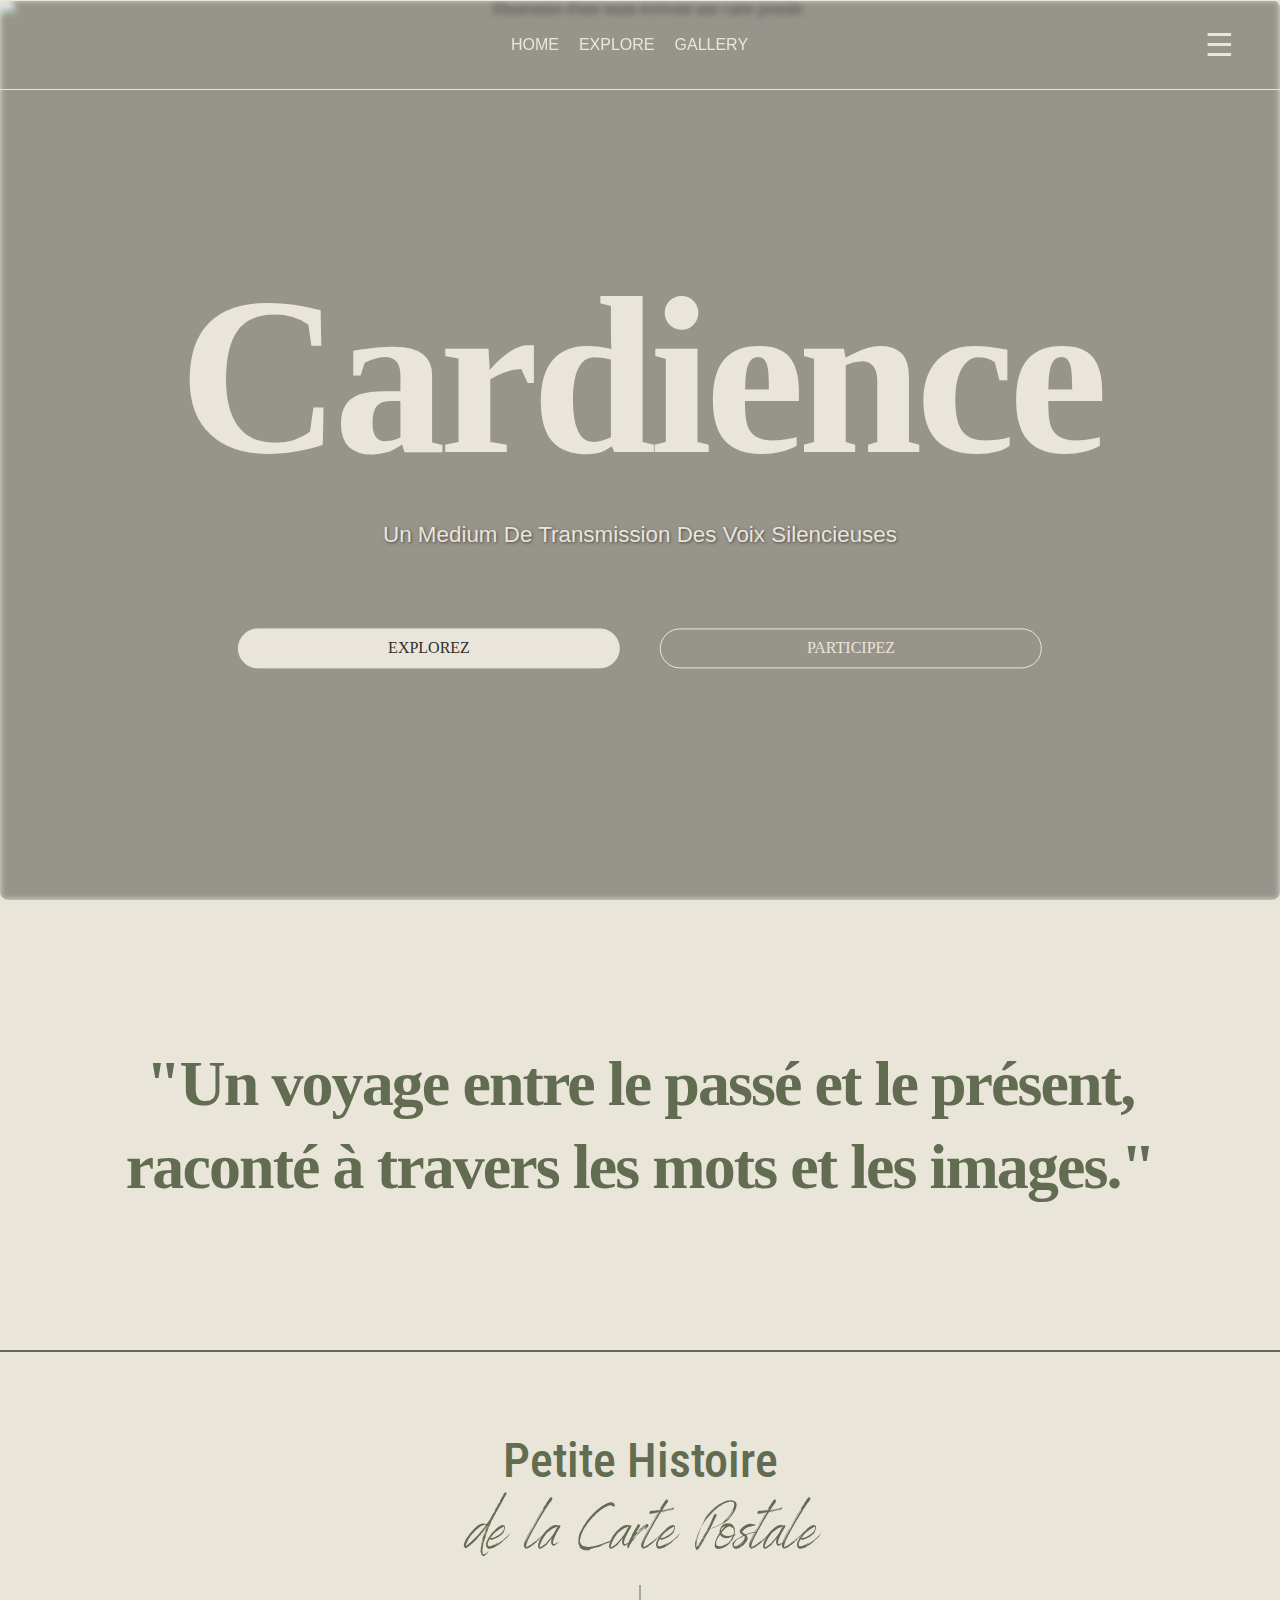
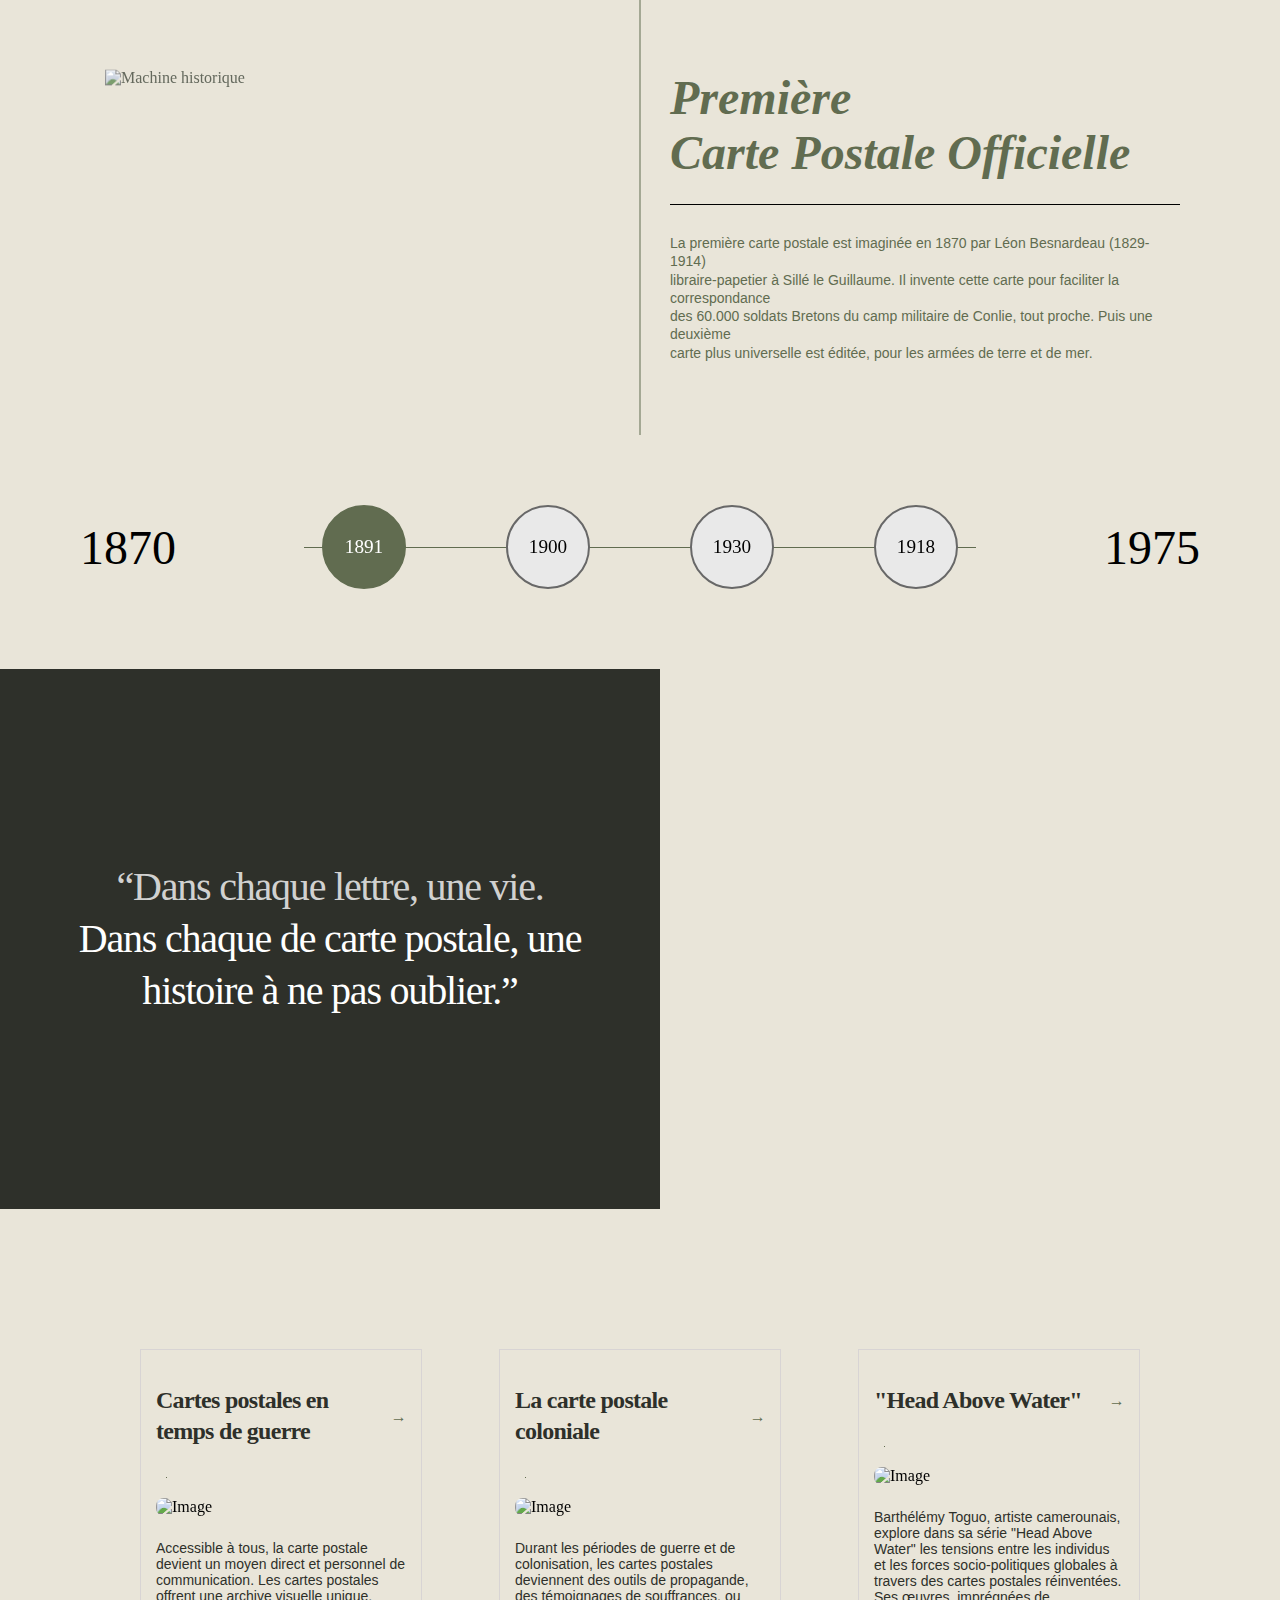
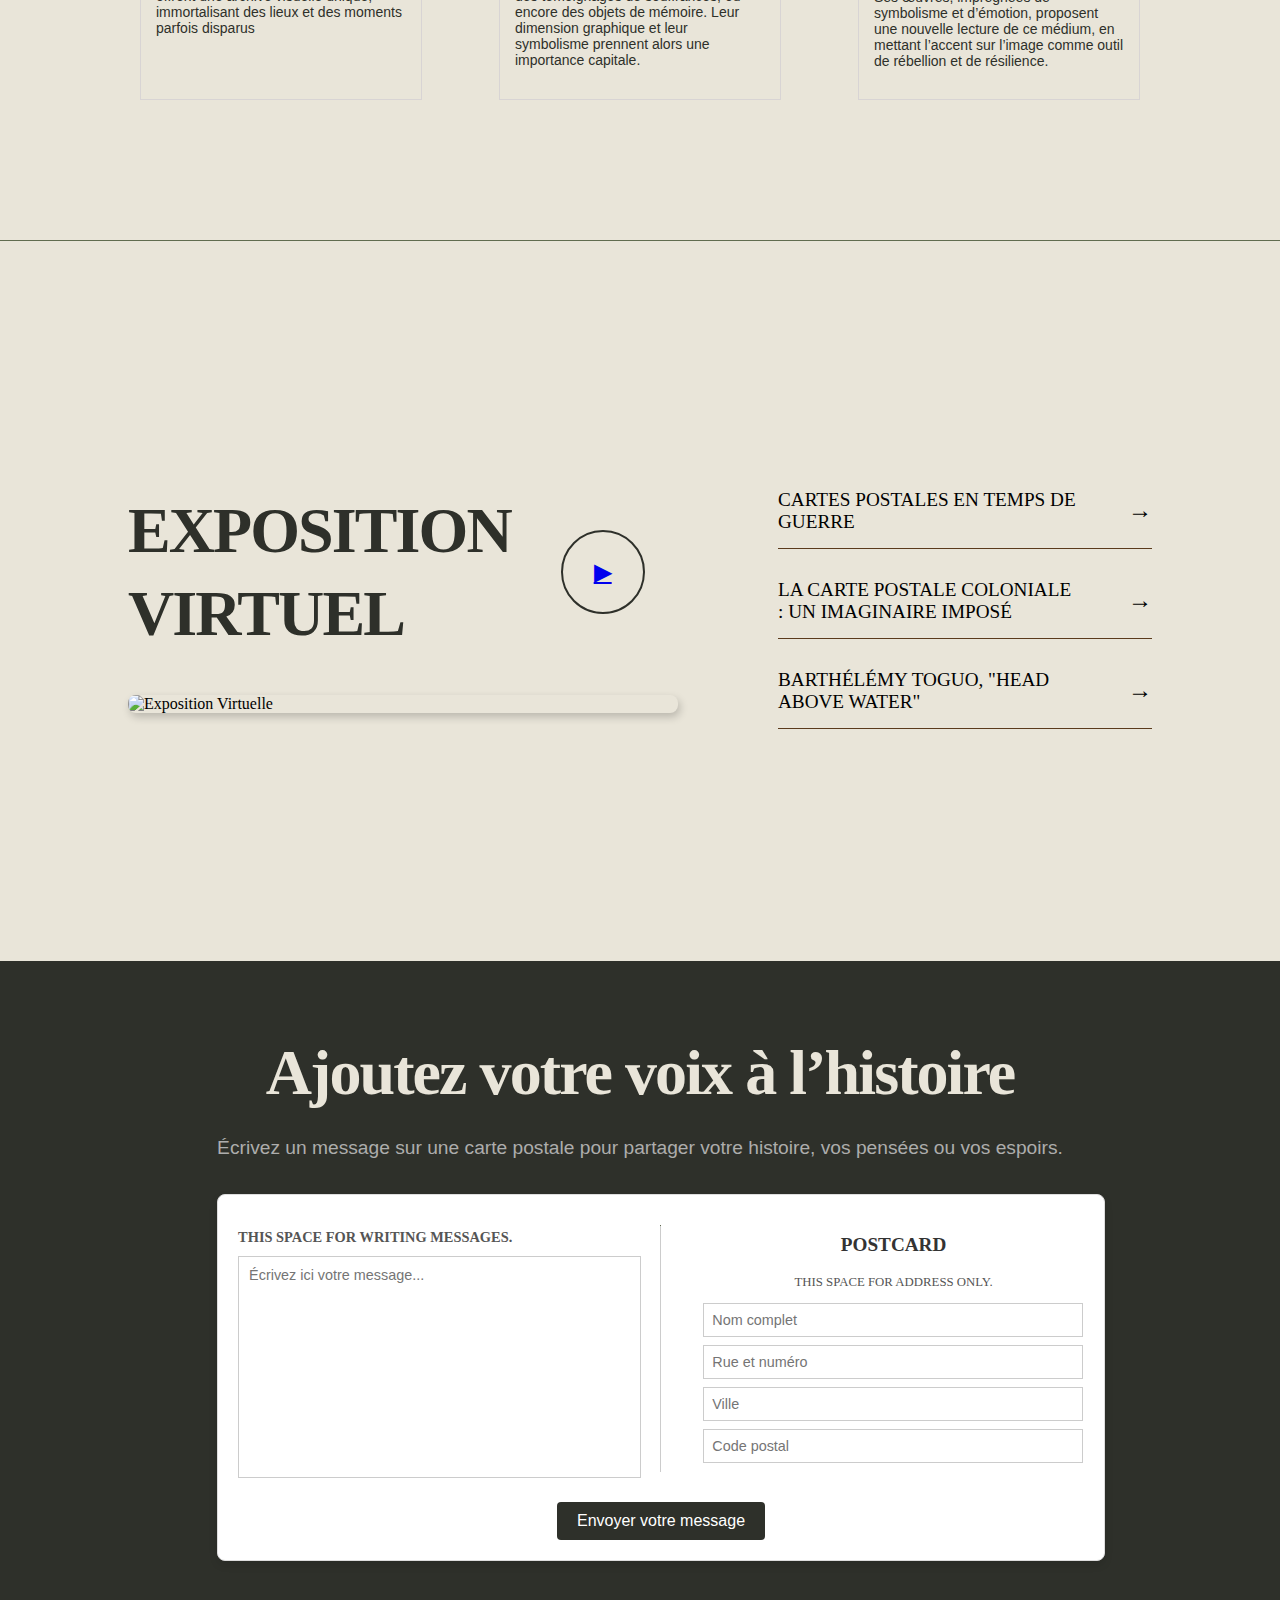
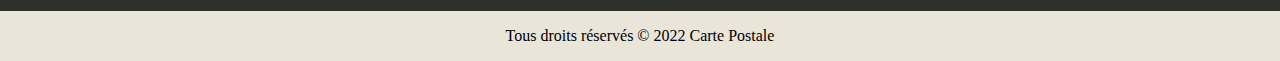
==== carte-postale/index.html @ 4cc66382 "initiale" ====
<!DOCTYPE html>
<html lang="en">
  <head>
    <meta charset="UTF-8" />
    <meta name="viewport" content="width=device-width, initial-scale=1.0" />
    <title>La Carte Postale : Medium de Transmission</title>
    <link rel="stylesheet" href="./css/styles.css" />
  </head>
  <body>
    <script src="./js/main.js"></script>
    <nav class="navbar">
      <ul class="nav-list">
        <li class="nav-item"><a href="#home">HOME</a></li>
        <li class="nav-item"><a href="#expo-virtuel">EXPLORE</a></li>
        <li class="nav-item"><a href="#gallery">GALLERY</a></li>
      </ul>
      <div class="hidden-menu" id="hiddenMenu">
        <ul class="menu-list">
          <li class="menu-item"><a href="#home">Home</a></li>
          <li class="menu-item"><a href="#expo-virtuel">Explore</a></li>
          <li class="menu-item"><a href="#gallery">Gallery</a></li>
        </ul>
      </div>
      <button class="menu-toggle" onclick="toggleMenu()">☰</button>
    </nav>
    <header id= "home" class="header-container">
      <img
        src="https://res.cloudinary.com/da9k32mdb/image/upload/v1738749665/media/images/epbzbhcxcl1qa9uxrbhp.png"
        alt="Illustration d'une main écrivant une carte postale"
        class="header-image"
      />
      <div class="header-text">
        <h1 class="header-title">Cardience</h1>
        <p class="header-subtitle">
          Un medium de transmission des voix silencieuses
        </p>
        <div class="header-btns">
          <a href="#expo-virtuel" class="explore-btn">Explorez</a>
          <a href="#participer" class="participe-btn">Participez</a>
        </div>
      </div>
    </header>
    <!-- <--Timeline-->
    <main>
      <!-- Premiere partie -->
      <section class="intro-section">
        <div class="text-section">
          <p>
            "Un voyage entre le passé et le présent,<br />
            raconté à travers les mots et les images."
          </p>
        </div>
      </section>
      <!-- Deuxieme partie -->
      <section class="second-section">
        <div class="second-intro">
          <h2 id="explore">
            Petite Histoire <br /><span class="text">de la Carte Postale</span>
          </h2>
          <div class="container">
            <div class="content">
              <div class="left-side">
                <div class="image-stack">
                  <!-- <img
                    src="./images/1889.WEBP"
                    alt="Machine historique"
                    class="historic-image"
                  />
                  <img
                    src="./images/1889.WEBP"
                    alt="Machine historique"
                    class="historic-image"
                  />
                  <img
                    src="./images/1889.WEBP"
                    alt="Machine historique"
                    class="historic-image"
                  /> -->
                  <img
                    src="./images/1889.WEBP"
                    alt="Machine historique"
                    class="historic-image"
                  />
                </div>
              </div>
              <div class="right-side">
                <p class="year-numbers"></p>
                <p class="title"></p>
                <p class="description"></p>
                <!-- <a href="#" class="btn">Lire l'histoire</a> -->
              </div>
            </div>
            <!-- <div class="scroll-indicator">↑<br />↓</div> -->
          </div>
          <div class="timeline-container">
            <div class="timeline-line"></div>
            <div class="timeline-numbers">
              <span class="start-number">1870</span>
              <span class="end-number">1975</span>
            </div>
            <div class="navigation-circles">
              <span class="circle" data-year="1870-1891">1891</span>
              <span class="circle" data-year="1891-1900">1900</span>
              <span class="circle" data-year="1911-1930">1930</span>
              <span class="circle" data-year="1918-1975">1918</span>
            </div>
          </div>
        </div>
      </section>
      <!-- Quatrieme partie -->
      <section class="split-section">
        <div class="text-image-split">
          <div class="text-split">
            <p>“Dans chaque lettre, une vie.</p>
            <p>Dans chaque de carte postale, une histoire à ne pas oublier.”</p>
          </div>
          <div class="image-split"></div>
        </div>
      </section>

      <!-- Troisieme partie -->
      <section id="gallery" class="third-section">
        <div class="gallery">
          <div class="card">
            <h2>Cartes postales en temps de guerre <a href="#">→</a></h2>
            <hr class="separator" />
            <img src="https://res.cloudinary.com/da9k32mdb/image/upload/v1738749640/media/images/xd6epl6anxelauhqwcve.jpg" alt="Image" />
            <p>
              Accessible à tous, la carte postale devient un moyen direct et
              personnel de communication. Les cartes postales offrent une
              archive visuelle unique, immortalisant des lieux et des moments
              parfois disparus
            </p>
          </div>
          <div class="card">
            <h2>La carte postale coloniale <a href="#">→</a></h2>
            <hr class="separator" />
            <img src="https://res.cloudinary.com/da9k32mdb/image/upload/v1738749648/media/images/zfi2mnt8lnycsgnk5zry.jpg" alt="Image" />
            <p>
              Durant les périodes de guerre et de colonisation, les cartes
              postales deviennent des outils de propagande, des témoignages de
              souffrances, ou encore des objets de mémoire. Leur dimension
              graphique et leur symbolisme prennent alors une importance
              capitale.
            </p>
          </div>
          <div class="card">
            <h2>"Head Above Water" <a href="#">→</a></h2>
            <hr class="separator" />
            <img src="https://res.cloudinary.com/da9k32mdb/image/upload/v1738749658/media/images/yooyxf6wiba954ajx8kl.png" alt="Image" />
            <p>
              Barthélémy Toguo, artiste camerounais, explore dans sa série
              "Head Above Water" les tensions entre les individus et les forces
              socio-politiques globales à travers des cartes postales
              réinventées. Ses œuvres, imprégnées de symbolisme et d’émotion,
              proposent une nouvelle lecture de ce médium, en mettant l’accent
              sur l’image comme outil de rébellion et de résilience.
            </p>
          </div>
        </div>
      </section>

      <section id="expo-virtuel" class="expo-section">
        <div class="expo-container">
          <div class="expo-left">
            <div class="expo-title">
              <h1>EXPOSITION<br />VIRTUEL</h1>
              <div class="play-button">
                <a href="expo.html">
                  <span>&#9654;</span>
                  <!-- Icône de lecture -->
                </a>
              </div>
            </div>
            <img
              src="https://res.cloudinary.com/da9k32mdb/image/upload/v1738749639/media/images/rwdmaqkcmffhu7capa2g.png"
              alt="Exposition Virtuelle"
              class="expo-image"
            />
          </div>
          <div class="expo-right">
            <div class="expo-links">
              <a href="#" class="expo-link">
                <span>Cartes postales en temps de guerre</span>
                <span class="arrow">&#8594;</span>
              </a>
              <a href="#" class="expo-link">
                <span>La carte postale coloniale : Un imaginaire imposé</span>
                <span class="arrow">&#8594;</span>
              </a>
              <a href="#" class="expo-link">
                <span>Barthélémy Toguo, "Head Above Water"</span>
                <span class="arrow">&#8594;</span>
              </a>
            </div>
          </div>
        </div>
      </section>
      <section id="participer" class="participer-section">
        <div class="container-participer">
          <h1 class="title-participer">Ajoutez votre voix à l’histoire</h1>
          <p class="description-participer">
            Écrivez un message sur une carte postale pour partager votre
            histoire, vos pensées ou vos espoirs.
          </p>
          <div class="postcard-container">
            <form id="postcardForm" class="postcard-form">
              <div class="form-columns">
                <!-- Colonne gauche : Message -->
                <div class="left-column">
                  <h3>THIS SPACE FOR WRITING MESSAGES.</h3>
                  <textarea
                    id="message"
                    name="message"
                    class="message-textarea"
                    placeholder="Écrivez ici votre message..."
                    maxlength="250"
                    required
                  ></textarea>
                </div>

                <!-- Ligne de séparation -->
                <div class="separator"></div>

                <!-- Colonne droite : Adresse -->
                <div class="right-column">
                  <h3>POSTCARD</h3>
                  <p class="instructions">THIS SPACE FOR ADDRESS ONLY.</p>

                  <div class="address-lines">
                    <input
                      type="text"
                      name="name"
                      class="address-input"
                      placeholder="Nom complet"
                      required
                    />
                    <input
                      type="text"
                      name="street"
                      class="address-input"
                      placeholder="Rue et numéro"
                      required
                    />
                    <input
                      type="text"
                      name="city"
                      class="address-input"
                      placeholder="Ville"
                      required
                    />
                    <input
                      type="text"
                      name="postal-code"
                      class="address-input"
                      placeholder="Code postal"
                      required
                    />
                  </div>
                </div>
              </div>

              <!-- Bouton de soumission -->
              <div class="button-container">
                <button type="submit" class="submit-btn">
                  Envoyer votre message
                </button>
              </div>
            </form>
          </div>
        </div>
      </section>
    </main>

    <footer>
      <p>Tous droits réservés &copy; 2022 Carte Postale</p>
    </footer>
    <script src="main.js"></script>
  </body>
</html>
---- carte-postale/css/styles.css ----
@import url("https://fonts.googleapis.com/css2?family=Libre+Bodoni:ital,wght@0,400..700;1,400..700&display=swap");
@import url("https://fonts.googleapis.com/css2?family=Playfair+Display:ital,wght@0,400..900;1,400..900&display=swap");
@import url("https://fonts.googleapis.com/css2?family=Chonburi&display=swap");
@import url("https://fonts.googleapis.com/css2?family=Grechen+Fuemen&display=swap");
@import url("https://fonts.googleapis.com/css2?family=Pompiere&display=swap");
@import url("https://fonts.googleapis.com/css2?family=Poiret+One&display=swap");
@import url("https://fonts.googleapis.com/css2?family=Roboto+Condensed:ital,wght@0,100..900;1,100..900&display=swap");
@import url("https://fonts.googleapis.com/css2?family=IBM+Plex+Sans:ital,wght@0,100;0,200;0,300;0,400;0,500;0,600;0,700;1,100;1,200;1,300;1,400;1,500;1,600;1,700&display=swap");
@import url("https://use.typekit.net/qfm7jsd.css");
@import url("https://use.typekit.net/qfm7jsd.css");
@import url("https://use.typekit.net/qfm7jsd.css"); /*cubano,lft-etica-mono,meno-banner*/

@font-face {
  font-family: "Benedict Regular";
  src: url("../fonts/Benedict Regular.otf") format("truetype");
}
body {
  margin: 0;
  padding: 0;
  min-height: 100vh;
  display: flex;
  flex-direction: column;
  justify-content: center;
  align-items: center;
  background-attachment: fixed;
  color: hsl(0, 0%, 0%);
  transition: background-color 0.5s ease;
  overflow-x: hidden; /* Empêche le défilement horizontal */
  background-color: #e9e5d9;
}

body::after {
  content: "";
  position: fixed;
  top: 0;
  left: 0;
  width: 100%;
  height: 100%;
  background-image: url(https://assets.iceable.com/img/noise-transparent.png);
  opacity: 0.5; /* Ajustez l'opacité selon vos besoins */
  pointer-events: none; /* Empêche les interactions avec le pseudo-élément */
  z-index: 9999; /* Assure que le grain est au-dessus de tout le contenu */
}

.header-container {
  position: relative;
  text-align: center;
  display: flex; /* Utilise Flexbox pour centrer le contenu */
  justify-content: center; /* Centre horizontalement */
  align-items: center; /* Centre verticalement */
  width: 100%;
  height: auto; /* Hauteur automatique */
  overflow: hidden;
  flex: 1;
  border-radius: 8px;
}

.header-image {
  display: flex; /* Utilise Flexbox pour centrer le contenu */
  justify-content: center; /* Centre horizontalement */
  align-items: center; /* Centre verticalement */
  height: 100vh;
  width: 100%;
  overflow: hidden;
  flex: 1;
  object-fit: cover; /* Garde les proportions de l'image */
  background-color: rgba(0, 0, 0, 0.5);
  opacity: 0.7;
  filter: grayscale(40%) blur(3px);
}

.header-text {
  position: absolute;
  top: 50%; /* Centre verticalement */
  left: 50%; /* Centre horizontalement */
  transform: translate(-50%, -50%); /* Ajuste la position pour centrer */
  text-align: center;
  color: white;
  opacity: 1;
  margin: 0;
  padding: 0;
}

.header-title {
  font-size: 14rem;
  margin: 0; /* Supprime toutes les marges */
  padding: 0; /* Supprime tous les espacements internes */
  font-family: "meno-banner-condensed", serif;
  font-style: normal;
  font-weight: 800;
  color: #e9e5da;
  text-decoration: inherit; /* Supprime les soulignements */
  letter-spacing: -0.03em; /* Ajuste l'espacement entre les lettres */
  line-height: 1.3em; /* Ajuste l'espacement entre les lignes */
  text-transform: none;
}

.header-subtitle {
  font-size: 1.4rem;
  margin: 0; /* Supprime toutes les marges */
  padding: 0; /* Supprime tous les espacements internes */
  text-shadow: 1px 1px 3px rgba(0, 0, 0, 0.5);
  font-family: "lft-etica-mono", sans-serif;
  font-weight: 200;
  font-style: normal;
  color: #e9e5da;
  text-transform: capitalize;
}

@media (max-width: 768px) {
  .header-title {
    font-size: 2.5rem;
  }
  .header-subtitle {
    font-size: 1.4rem;
  }
}
.header-btns {
  display: flex;
  justify-content: center;
  align-items: center;
  gap: 40px;
}
.participe-btn {
  display: inline-block;
  border: 1px solid #e9e5da;
  text-decoration: none;
  color: #e9e5da;
  font-size: 1rem;
  transition: all 0.3s ease;
  width: 300px;
  text-align: center;
  cursor: pointer;
  border-radius: 24px;
  background-color: transparent;
  padding-top: 10px;
  padding-bottom: 10px;
  padding-left: 40px;
  padding-right: 40px;
  text-transform: uppercase;
  text-align: center;
  margin-top: 80px;
}
.explore-btn {
  display: inline-block;
  border: 1px solid #e9e5da;
  text-decoration: none;
  color: #2e302a;
  font-size: 1rem;
  transition: all 0.3s ease;
  width: 300px;
  text-align: center;
  cursor: pointer;
  border-radius: 24px;
  background-color: #e9e5da;
  padding-top: 10px;
  padding-bottom: 10px;
  padding-left: 40px;
  padding-right: 40px;
  text-transform: uppercase;
  text-align: center;
  margin-top: 80px;
}

.navbar {
  width: 100%;
  /* background-color: #2E302A; */
  position: fixed;
  border-bottom: 1px solid #e9e5d9;
  border-top: 1px solid #e9e5d9;
  top: 0;
  left: 0;
  z-index: 1000;
  display: flex;
  align-items: left;
  justify-content: space-between; /* Espace entre le logo et les éléments de la navbar */
  padding-top: 20px;
  padding-bottom: 20px;
  transition: background-color 0.3s ease;
}

.navbar.bg-dark {
  background-color: #2e302a;
}
.navbar.bg-light {
  background-color: transparent; /* Transparence */
}
.nav-list {
  list-style: none;
  display: flex;
  justify-content: center;
  margin: 0;
  flex-grow: 1; /* Permet à la liste de prendre tout l'espace disponible */
}

.nav-item {
  margin-left: 20px; /* Espace entre les éléments de la navbar */
}

.nav-item a {
  text-decoration: none;
  color: #e9e5d9;
  font-size: 1rem;
  backface-visibility: hidden;
  padding: 15px 0;
  display: block;
  font-family: "lft-etica-mono", sans-serif;
  font-weight: 200;
  font-style: normal;
  letter-spacing: 0em;
  font-style: inherit;
}

.nav-item a:hover {
  color: #6d4f3e;
}

/* Styles pour le menu caché */
.hidden-menu {
  position: fixed;
  top: 0;
  right: -250px; /* Cache le menu à droite */
  width: 250px;
  height: 100%;
  background-color: rgba(
    38,
    35,
    23,
    0.5
  ); /* Couleur de fond avec transparence */
  transition: right 0.3s ease;
  z-index: 1000;
}

.menu-list {
  list-style: none;
  padding: 0;
  margin: 0;
  display: flex;
  flex-direction: column;
  align-items: center;
  margin-top: 50px;
}

.menu-item {
  margin: 20px 0;
}

.menu-item a {
  text-decoration: none;
  color: #f0e8bb;
  font-size: 1em;
  font-weight: 500;
  display: block;
  font-family: "IBM Plex Sans", sans-serif;
}

.menu-item a:hover {
  color: #262317;
}

.menu-toggle {
  background-color: transparent;
  color: #e9e5d9;
  border: none;
  font-size: 2em;
  cursor: pointer;
  z-index: 1001;
  margin-right: 40px; /* Espace entre le bouton et les éléments de la navbar */
}

.menu-toggle:hover {
  color: #6d4f3e;
}
/* Styles pour le contenu */

main {
  width: 100%;
  height: 100%;
}

.origin-section {
  color: #262317;
  text-align: center;
  background-color: white;
  padding: 20px;
}

.origin-intro h2 {
  font-size: 4rem;
  font-family: "Roboto Condensed", sans-serif;
  font-weight: 300;
}

.origin-intro .text {
  font-size: 5rem;
  font-family: "Playfair Display", serif;
  font-weight: lighter;
  font-style: italic;
}

.origin-intro p {
  font-size: 1rem;
  font-family: "Roboto Condensed", sans-serif;
  margin-bottom: 1rem;
  font-weight: 300;
  padding-left: 40px;
  padding-right: 40px;
}

.timeline-gallery {
  max-width: 1300px;
  margin: 0 auto;
  padding: 40px;
  border-radius: 24px;
  justify-content: center;
}

.gallery-container {
  position: relative;
}

.gallery-images {
  display: flex;
  gap: 20px;
  overflow-x: auto;
  padding: 20px 0;
  scroll-behavior: smooth;
}

.image-item {
  flex: 0 0 auto;
  width: 300px;
  height: 200px;
  cursor: pointer;
  transition: transform 0.3s ease;
}

.image-item:hover {
  transform: scale(1.05);
}

.image-item img {
  width: 100%;
  height: 100%;
  object-fit: cover;
  border-radius: 8px;
}

.content {
  display: flex;
  width: 100%;
  height: 50vh;
  gap: 20px;
  /* position: relative; */
}
.content::before {
  content: "";
  position: absolute;
  top: 0;
  bottom: 0;
  left: 50%;
  width: 1px;
  background-color: #616c50; /* Couleur de la ligne */
  transform: translateX(-50%);
}

.left-side {
  flex: 1;
  display: flex;
  justify-content: flex-start;
  align-items: stretch;
  padding: 20px;
}

.right-side {
  flex: 1;
  display: flex;
  flex-direction: column;
  justify-content: center;
  padding: 20px;
}

/* .year-numbers {
  font-size: 2rem;
  line-height: 1;
  margin-bottom: 20px;
   font-family: "cubano", sans-serif;
  font-weight: 400;
  font-style: normal;
  color: #67191f;
}  */

.title {
  font-family: "meno-banner", serif;
  font-weight: 800;
  font-style: italic;
  font-size: 3rem;
  margin: 0;
  position: relative;
  display: inline-block;
  padding-bottom: 20px;
  text-transform: capitalize;
}
.title::after {
  content: "";
  display: block;
  width: 100%;
  height: 1px; /* Épaisseur de la ligne */
  background-color: black; /* Couleur de la ligne */
  position: absolute;
  bottom: -5px; /* Distance entre le texte et la ligne */
}

.description {
  padding-top: 20px;
  font-size: 14px;
  line-height: 1.3em;
  margin-bottom: 20px;
  font-family: "lft-etica-mono", sans-serif;
  font-weight: 200;
  font-style: normal;
  letter-spacing: 0em;
}

.btn {
  display: inline-block;
  padding: 10px 20px;
  border: 1px solid black;
  text-decoration: none;
  color: black;
  font-size: 0.9rem;
  transition: all 0.3s ease;
  width: 100px;
  text-align: center;
  cursor: pointer;
  border-radius: 4px;
}

.btn:hover {
  background-color: black;
  color: white;
}

.second-section {
  color: #616c50;
  background-color: #e9e5d9;
  padding: 40px;
  margin: 40px;
}

.second-intro h2 {
  font-size: 3rem;
  font-family: "Roboto Condensed", sans-serif;
  font-weight: 500;
  text-align: center;
  padding: 0;
  margin: 0;
}

.second-intro .text {
  font-size: 4rem;
  font-family: "Benedict Regular"; /* Utilisez le nom exact déclaré dans @font-face */
  font-weight: normal;
  font-style: italic;
  text-align: center;
}
.timeline-container {
  position: relative;
  display: flex;
  justify-content: center;
  align-items: center;
  margin-top: 70px;
}

.timeline-line {
  position: absolute;
  top: 50%;
  left: 20%; /* Ajustez cette valeur pour raccourcir la ligne */
  right: 20%;
  height: 1px;
  background-color: #616c50;
  z-index: 0; /* Assure que la ligne est derrière les cercles */
}

.timeline-numbers {
  position: absolute;
  top: 50%;
  width: 100%;
  display: flex;
  justify-content: space-between;
  padding: 0 20%; /* Ajustez cette valeur pour correspondre à la ligne */
  transform: translateY(-50%);
  z-index: 1; /* Assure que les numéros sont devant la ligne */
}

.start-number,
.end-number {
  font-size: 3rem;
  color: #000;
  font-family: "monto-banner", serif;
}

.navigation-circles {
  display: flex;
  gap: 80px;
  justify-content: center;
  align-items: center;
  z-index: 1; /* Assure que les cercles sont devant la ligne */
}

.circle {
  width: 80px;
  height: 80px;
  border: 2px solid #616c50; /* Bordure des cercles */
  background-color: #ede8e8; /* Couleur de fond par défaut pour les cercles non sélectionnés */
  border-radius: 50%;
  margin: 0 10px;
  cursor: pointer;
  transition: background-color 0.3s, transform 0.3s, filter 0.3s;
  display: flex; /* Utilise Flexbox pour centrer le texte */
  justify-content: center; /* Centre horizontalement */
  align-items: center; /* Centre verticalement */
  text-align: center; /* Centre le texte */
  font-size: 0.8rem; /* Ajustez la taille du texte selon vos besoins */
  color: #000; /* Couleur du texte */
  filter: grayscale(
    100%
  ); /* Désaturation complète pour les cercles non sélectionnés */
  font-family: "meno-banner", serif;
  font-style: normal;
  font-weight: 400;
  font-size: 1.2rem;
}

.circle:hover {
  transform: scale(1.1); /* Agrandissement sur survol */
}

.circle.active {
  filter: grayscale(0%); /* Couleur d'origine pour les cercles sélectionnés */
  background-color: #616c50; /* Couleur de fond pour les cercles actifs */
  color: #fff; /* Couleur du texte pour les cercles actifs */
  border: 2px solid #616c50; /* Bordure des cercles actifs */
}
/* Ajoutez des images de fond spécifiques à chaque cercle */
/* .circle[data-year="1870-1891"] {
  background-image: url("../images/1.WEBP");
}

.circle[data-year="1891-1900"] {
  background-image: url("../images/2.png");
}

.circle[data-year="1911-1930"] {
  background-image: url("../images/3.png");
}

.circle[data-year="1918-1975"] {
  background-image: url("../images/4.png");
} */
.container {
  width: 100%;
  height: 50vh;
  display: flex;
  background-color: #e9e5d9;
  justify-content: center;
  align-items: center;
  position: relative; /* Assure que les éléments enfants positionnés absolument sont relatifs à ce conteneur */
}

.image-stack {
  position: relative;
  width: 100%;
  height: 100%;
  filter: grayscale(30%);
}

.historic-image {
  position: absolute;
  width: 500px; /* Largeur fixe pour toutes les images */
  aspect-ratio: 16/9; /* Ratio 1:1 pour garder les images carrées */
  transition: transform 0.3s;
  justify-content: center;
  align-items: center;
  top: 50%; /* Centre verticalement */
  left: 50%; /* Centre horizontalement */
  transform: translate(
    -50%,
    -50%
  ); /* Ajuste la position pour centrer l'image */
  filter: grayscale(40%);
}

/* .historic-image:nth-child(1) {
  top: -50px;
  left: 50px;
} */

/* .historic-image:nth-child(2) {
  top: 0;
  right: 20px;
}

.historic-image:nth-child(3) {
  bottom: -20px;
  left: 0;
}

.historic-image:nth-child(4) {
  bottom: 0;
  right: 40px;
} */

.historic-image:hover {
  transform: translate(-50%, -50%) scale(1.05); /* Réduit l'effet de mise à l'échelle et maintient le centrage */
  z-index: 1;
}

.third-section {
  background-color: #e9e5d9;
  display: flex;
  justify-content: center;
  align-items: center;
  padding: 40px;
}

.gallery {
  width: 100%;
  padding: 100px;
  display: flex;
  flex-wrap: wrap;
  justify-content: space-between;
  background-color: #e9e5d9;
  margin: 0 auto; /* Centre la galerie horizontalement */
}
.card {
  border: 1px solid #d8d4d4;
  background-color: #e9e5d9;
  width: 25%; /* 3 cartes par ligne */
  display: flex;
  flex-direction: column;
  text-align: left;
  padding: 15px;
}
.card:hover {
  transform: scale(1.05);
}
.card h2 {
  font-size: 1.5rem;
  display: flex;
  justify-content: space-between;
  padding: 0;
  font-weight: 800;
  color: #2e302a;
  font-family: "meno-banner-condensed", serif;
  font-style: normal;
  text-decoration: inherit;
  letter-spacing: -0.03em;
  line-height: 1.3em;
}
.separator {
  border: none;
  border-top: 1px solid #616c50;
  margin: 10px 10px; /* Ajustez la marge selon vos besoins */
}
.card img {
  width: 100%;
  height: auto;
  margin-bottom: 10px;
  margin-top: 10px;
  object-fit: cover;
  justify-content: center;
  align-items: center;
  border-radius: 8px;
  filter: grayscale(20%);
}
.card p {
  font-size: 14px;
  color: #2e302a;
  margin-bottom: 15px;
  font-family: "lft-etica-mono", sans-serif;
  font-weight: 200;
  font-style: normal;
}
.card a {
  font-size: 1rem;
  text-decoration: none;
  color: #616c50;
  display: flex;
  justify-content: flex-end;
  align-items: center;
}
.card a:hover {
  text-decoration: underline;
}
.arrow {
  font-size: 1.5rem;
  margin-left: 10px;
  font-weight: bolder;
}
@media (max-width: 768px) {
  .card {
    width: 100%; /* Pleine largeur sur petit écran */
  }
}

.intro-section {
  display: flex;
  justify-content: center;
  align-items: center; /* Centre les éléments verticalement */
  position: relative; /* Nécessaire pour les positionnements absolus */
  background-color: #e9e5d9;
  width: 100%;
  height: 50vh;
  text-align: center;
  font-family: "meno-banner-condensed", serif;
  font-style: normal;
  font-weight: 800;
  font-size: 4em;
  color: #616c50;
  text-decoration: inherit; /* Supprime les soulignements */
  letter-spacing: -0.03em; /* Ajuste l'espacement entre les lettres */
  line-height: 1.3em; /* Ajuste l'espacement entre les lignes */
  text-transform: none;
  border-bottom: #616c50 solid 2px;
}

.split-section {
  display: flex;
  width: 100%;
  height: 60vh; /* La section occupe toute la hauteur de l'écran */
}

.text-image-split {
  display: flex;
  flex: 1; /* Assure que la section prend toute la largeur */
  flex-direction: row; /* Aligne le texte à gauche et l'image à droite */
}

.text-split {
  flex: 1; /* Occupe 50% de la largeur */
  background-color: #2e302a;
  color: white;
  display: flex;
  flex-direction: column;
  justify-content: center;
  padding: 20px;
  text-align: center;
  font-family: "meno-banner-condensed", serif;
  font-style: normal;
}

.text-split p {
  font-size: 2.5rem;
  text-decoration: inherit; /* Supprime les soulignements */
  letter-spacing: -0.03em; /* Ajuste l'espacement entre les lettres */
  line-height: 1.3em; /* Ajuste l'espacement entre les lignes */
  text-transform: none;
  margin: 0;
}

.text-split p:first-child {
  color: rgba(255, 255, 255, 0.8); /* Texte légèrement transparent */
}

.image-split {
  flex: 1; /* Occupe 50% de la largeur */
  background-image: url("https://res.cloudinary.com/da9k32mdb/image/upload/v1738749667/media/images/vnhs7gjt4ggnhofghxlp.jpg"); /* Remplacez par votre image */
  background-size: cover; /* L'image couvre toute la section */
  background-position: center; /* Centre l'image */
}

@media (max-width: 768px) {
  .text-image-split {
    flex-direction: column; /* Empile le texte et l'image sur petit écran */
  }

  .text-split,
  .image-split {
    flex: none;
    width: 100%; /* Les deux sections prennent toute la largeur */
    height: 50vh; /* Ajuste la hauteur */
  }
}

.expo-section {
  background-color: #e9e5d9; /* Couleur de fond beige */
  display: flex;
  justify-content: center;
  align-items: center;
  min-height: 80vh;
  width: 100%;
  border-top: 1px solid #616c50;
}

.expo-container {
  display: flex;
  justify-content: center;
  align-items: center;
  width: 80%;
  gap: 0px;
}
.expo-left {
  display: flex;
  flex-direction: column; /* Empile l’image sous le texte et le bouton */
  align-items: flex-start;
  gap: 40px; /* Espacement entre les éléments */
}

.expo-title {
  display: flex;
  align-items: center; /* Aligne le texte et le bouton horizontalement */
  gap: 50px; /* Espace entre le texte et le bouton */
}

.expo-title h1 {
  font-family: "meno-banner-condensed", serif;
  font-style: normal;
  text-decoration: inherit; /* Supprime les soulignements */
  letter-spacing: -0.03em; /* Ajuste l'espacement entre les lettres */
  line-height: 1.3em; /* Ajuste l'espacement entre les lignes */
  text-transform: none;
  font-size: 4rem;
  font-weight: bold;
  text-transform: uppercase;
  margin: 0;
  white-space: nowrap; /* Empêche le retour à la ligne */
  color: #2e302a;
}

.play-button {
  width: 80px;
  height: 80px;
  border: 2px solid #2e302a;
  border-radius: 50%;
  display: flex;
  justify-content: center;
  align-items: center;
  font-size: 1.5rem;
  cursor: pointer;
  transition: all 0.3s ease;
}

.play-button:hover {
  background-color: #2e302a;
  color: white;
}

.expo-image {
  width: 550px; /* Taille de l’image */
  height: auto;
  border-radius: 8px;
  box-shadow: 2px 4px 8px rgba(0, 0, 0, 0.2);
}

.expo-right {
  flex: 1;
  margin-left: 100px;
  justify-content: center;
}

.expo-links {
  display: flex;
  flex-direction: column;
  gap: 15px;
}

.expo-link {
  display: flex;
  justify-content: space-between;
  align-items: center;
  text-decoration: none;
  color: #000;
  font-size: 1.2rem;
  font-weight: semibold;
  padding: 15px 0;
  border-bottom: 1px solid #5b3b1d;
  transition: all 0.3s ease;
  text-transform: uppercase;
}

.expo-link:hover {
  color: #8b5a2b;
}

.arrow {
  font-size: 1.5rem;
  margin-left: 50px;
}

/* Responsive */
@media (max-width: 1024px) {
  .expo-container {
    flex-direction: column;
    text-align: center;
  }

  .expo-left {
    align-items: center;
    margin-bottom: 40px;
  }

  .expo-image {
    width: 100%;
    max-width: 350px;
  }

  .expo-links {
    width: 100%;
    max-width: 500px;
  }
}

/* Section principale */
.participer-section {
  display: flex;
  justify-content: center;
  align-items: center;
  width: 100%;
  height: 70vh; /* Prend toute la hauteur de la fenêtre */
  background-color: #2e302a; /* Couleur de fond */
  text-align: center;
  padding-top: 20px;
  margin: 0;
}

/* Titre et description */
.title-participer {
  color: #e9e5d9;
  margin: 0 15px;
  font-family: "meno-banner-condensed", serif;
  font-style: normal;
  font-weight: 800;
  font-size: 4rem;
  letter-spacing: -0.03em;
  line-height: 1.3em;
}

.description-participer {
  font-size: 1.2rem;
  color: #adadac;
  margin-bottom: 30px;
  line-height: 1.6;
  font-family: "lft-etica-mono", sans-serif;
  font-weight: 200;
}

/* Conteneur du formulaire */
.postcard-container {
  background: #fff;
  border: 1px solid #ddd;
  border-radius: 8px; /* Coins arrondis */
  padding: 20px;
  box-shadow: 0 4px 8px rgba(0, 0, 0, 0.1);
  text-align: left;
  width: 100%; /* Prend toute la largeur disponible */
}

/* Formulaire principal */
.postcard-form {
  display: flex;
  flex-direction: column;
  gap: 20px;
}

/* Colonnes */
.form-columns {
  display: flex;
  gap: 20px;
  justify-content: space-between;
  position: relative;
}

.left-column,
.right-column {
  width: 45%; /* Chaque colonne occupe 45% de la largeur */
}

/* Ligne de séparation */
.separator {
  width: 1px;
  background-color: #ccc;
  height: auto;
}

/* Colonne gauche : Message */
.left-column h3 {
  font-size: 0.9rem;
  text-transform: uppercase;
  color: #555;
  margin-bottom: 10px;
}

.message-textarea {
  width: 100%;
  height: 200px;
  border: 1px solid #ccc;
  padding: 10px;
  resize: none;
  font-size: 0.9rem;
  font-family: "Arial", sans-serif;
}

/* Colonne droite : Adresse */
.right-column h3 {
  font-size: 1.2rem;
  color: #333;
  text-align: center;
}

.instructions {
  font-size: 0.8rem;
  color: #555;
  text-align: center;
}

.address-lines {
  display: flex;
  flex-direction: column;
  gap: 8px;
}

.address-input {
  width: 95%;
  border: 1px solid #ccc;
  padding: 8px;
  font-size: 0.9rem;
}

/* Bouton de soumission */
.button-container {
  display: flex;
  justify-content: center;
}

.submit-btn {
  background-color: #2e302a;
  color: white;
  padding: 10px 20px;
  border: none;
  border-radius: 4px;
  cursor: pointer;
  font-size: 1rem;
}

.submit-btn:hover {
  background-color: #444;
}
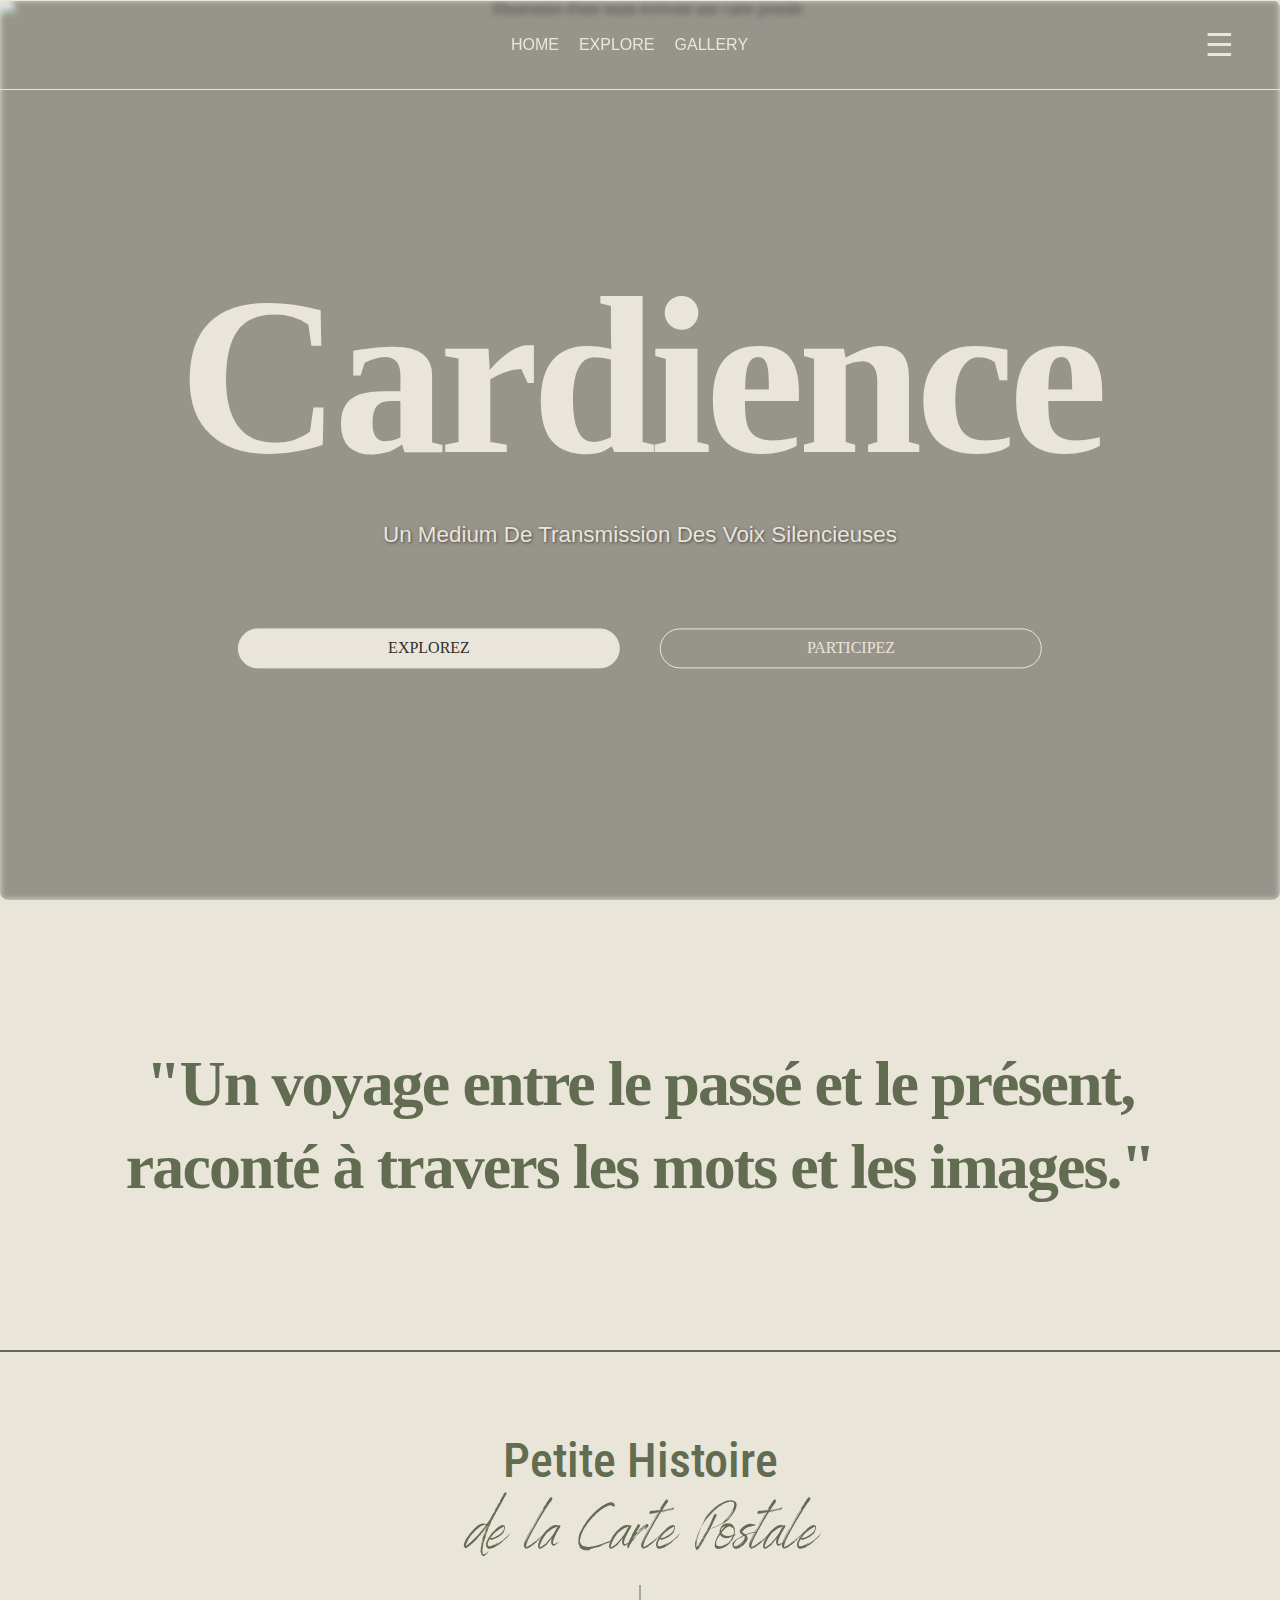
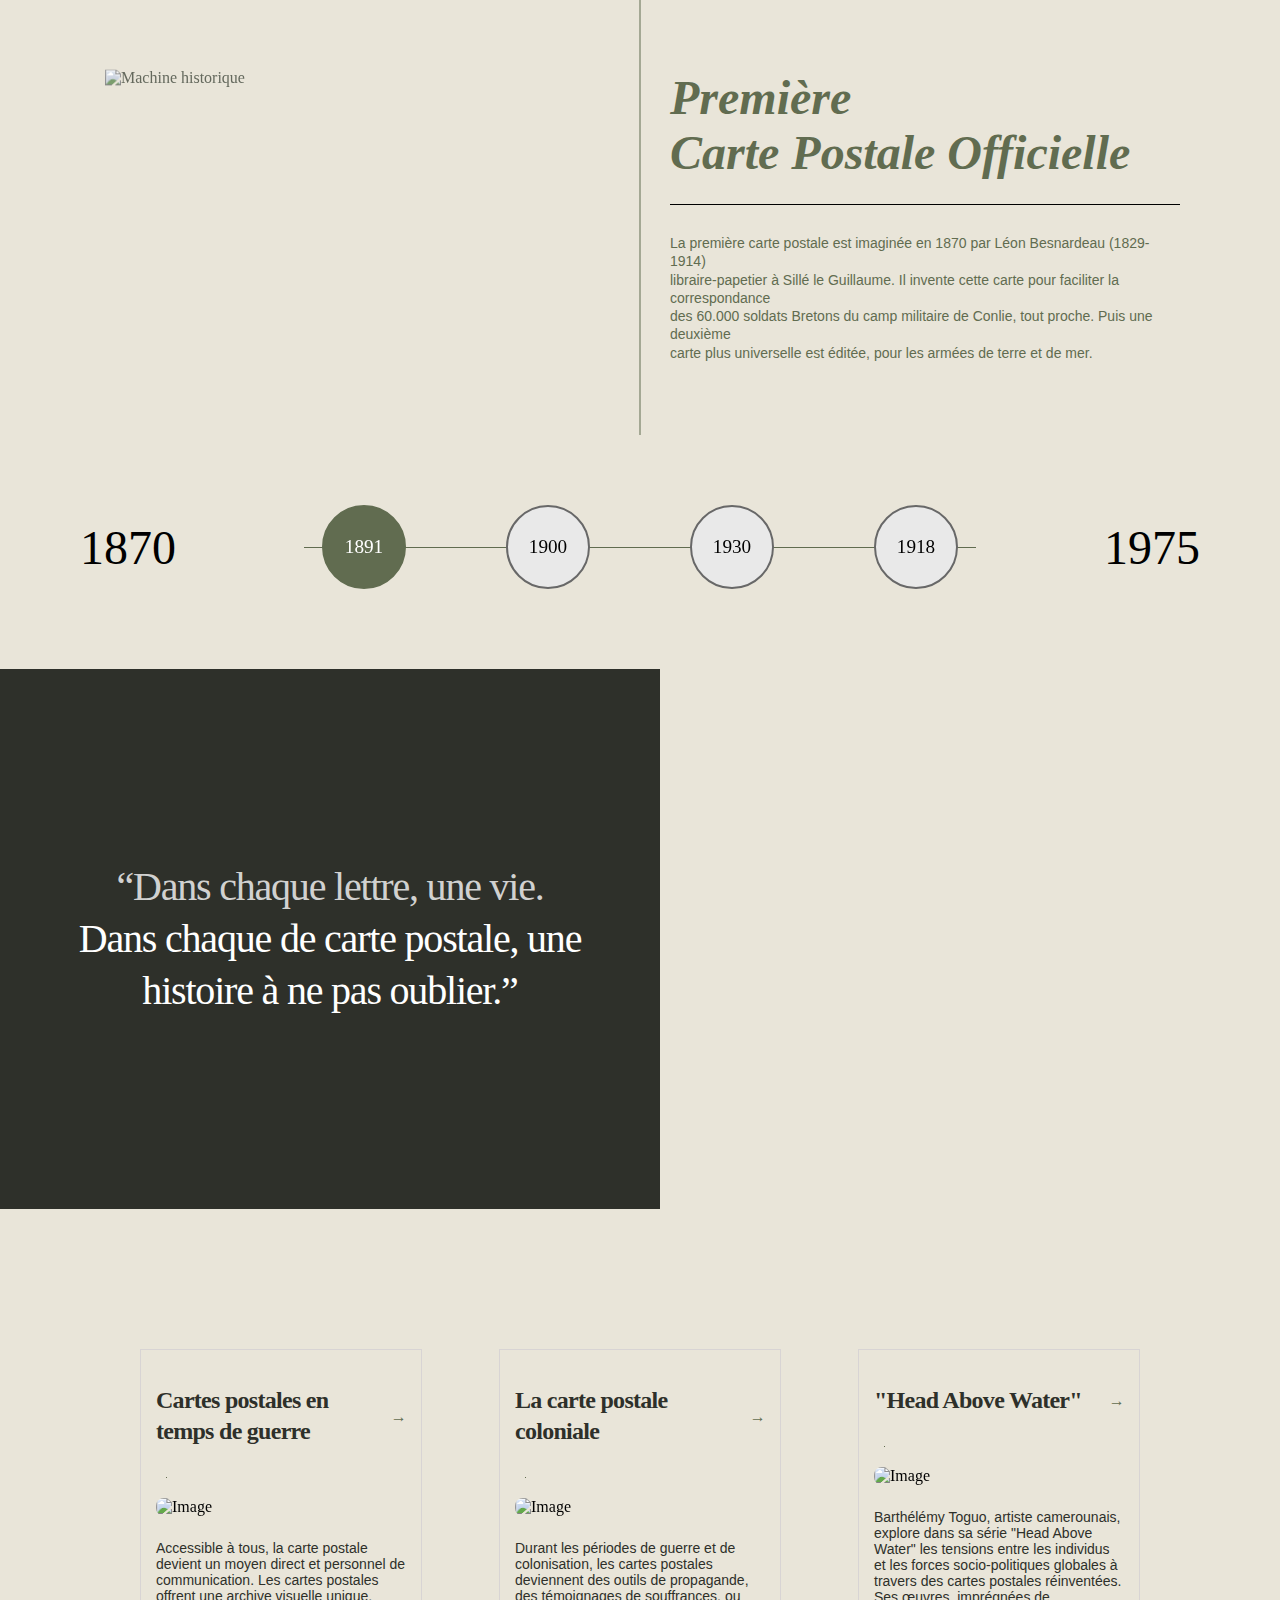
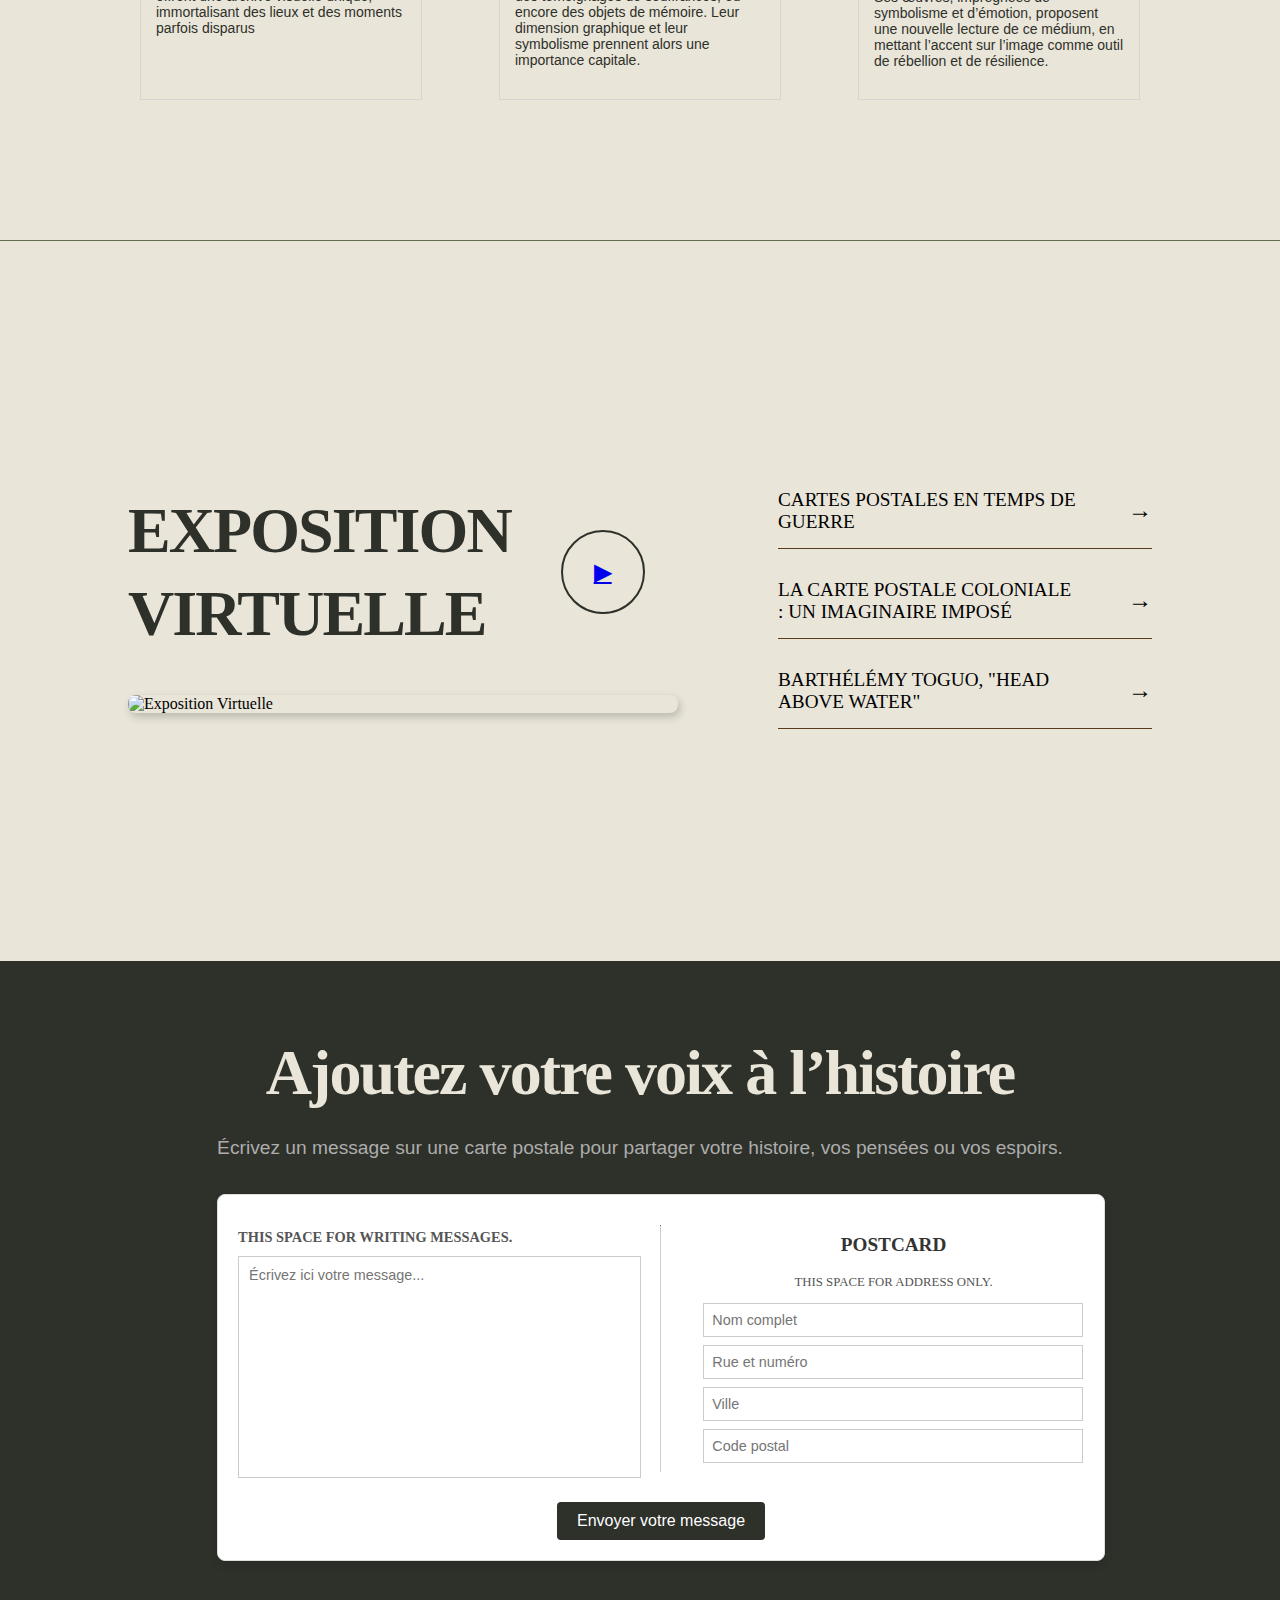
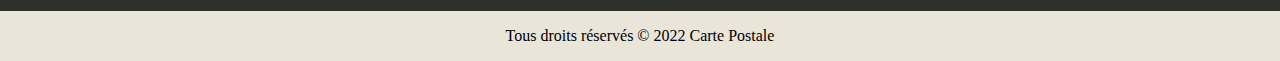
==== commit 5b609a42: "Update index.html" ====
--- a/carte-postale/index.html
+++ b/carte-postale/index.html
@@ -164,7 +164,7 @@
         <div class="expo-container">
           <div class="expo-left">
             <div class="expo-title">
-              <h1>EXPOSITION<br />VIRTUEL</h1>
+              <h1>EXPOSITION<br />VIRTUELLE</h1>
               <div class="play-button">
                 <a href="expo.html">
                   <span>&#9654;</span>
